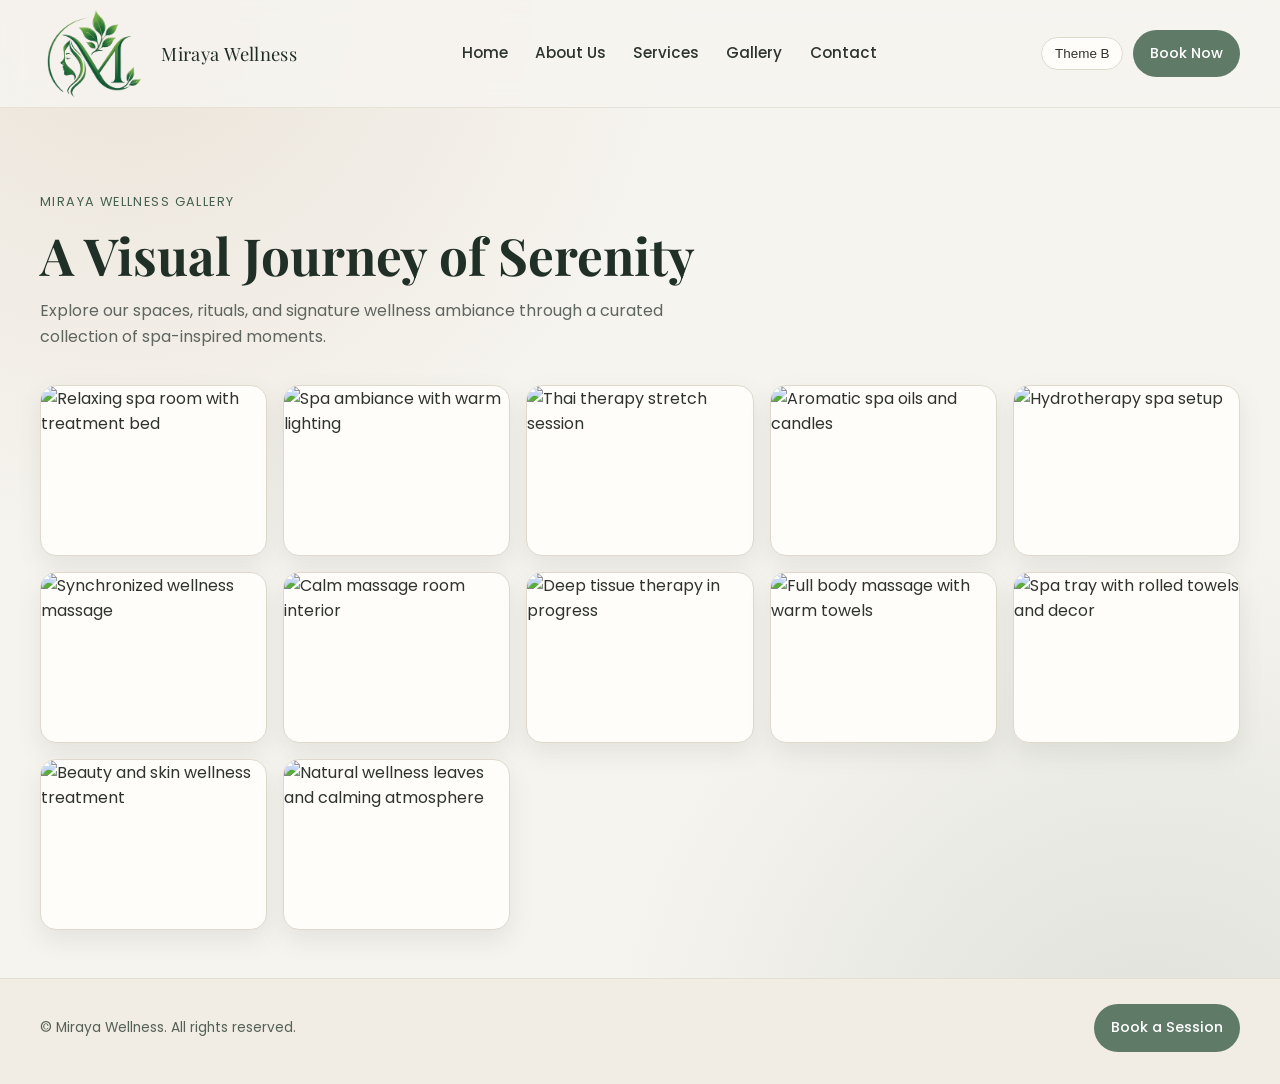
==== gallery.html @ faa71cd6 "initial commit" ====
﻿<!DOCTYPE html>
<html lang="en">
<head>
  <meta charset="UTF-8" />
  <meta name="viewport" content="width=device-width, initial-scale=1.0" />
  <title>Gallery | Miraya Wellness</title>
  <meta name="description" content="Explore the Miraya Wellness gallery featuring serene spaces, therapies, and wellness ambiance." />
  <meta name="robots" content="index, follow" />
  <meta name="theme-color" content="#5f7a67" />
  <link rel="icon" type="image/x-icon" href="assets/favicon.ico" />
  <link rel="icon" type="image/png" sizes="32x32" href="assets/favicon-32x32.png" />
  <link rel="apple-touch-icon" sizes="180x180" href="assets/apple-touch-icon.png" />
  <link rel="manifest" href="assets/site.webmanifest" />
  <link rel="preconnect" href="https://fonts.googleapis.com" />
  <link rel="preconnect" href="https://fonts.gstatic.com" crossorigin />
  <link href="https://fonts.googleapis.com/css2?family=Playfair+Display:wght@500;600;700&family=Poppins:wght@300;400;500;600&display=swap" rel="stylesheet" />
    <link rel="stylesheet" href="assets/gallery.css" />
</head>
<body data-theme="a">
  <header class="site-header">
    <div class="container header-wrap">
      <a href="index.html#home" class="brand" aria-label="Miraya Wellness home">
        <img class="brand-mark" src="assets/logo-source3.png" alt="Miraya Wellness logo" loading="eager" />
        <span class="brand-name">Miraya Wellness</span>
      </a>

      <nav class="nav" aria-label="Primary navigation">
        <button class="menu-toggle" id="menuToggle" aria-expanded="false" aria-controls="mobileMenu" aria-label="Toggle menu">
          <span></span>
          <span></span>
          <span></span>
        </button>
        <ul class="nav-links" id="mobileMenu">
          <li><a href="index.html#home">Home</a></li>
          <li><a href="index.html#about">About Us</a></li>
          <li><a href="index.html#services">Services</a></li>
          <li><a href="gallery.html">Gallery</a></li>
          <li><a href="index.html#contact">Contact</a></li>
        </ul>
      </nav>

      <div class="header-actions">
        <button type="button" class="theme-switch" id="themeSwitch" aria-label="Switch color theme" aria-pressed="false">Theme B</button>
        <a class="btn btn-primary" href="index.html#contact">Book Now</a>
      </div>
    </div>
  </header>

  <main>
    <section class="hero">
      <div class="container">
        <span class="eyebrow">Miraya Wellness Gallery</span>
        <h1>A Visual Journey of Serenity</h1>
        <p>Explore our spaces, rituals, and signature wellness ambiance through a curated collection of spa-inspired moments.</p>
      </div>
    </section>

    <section>
      <div class="container gallery-grid">
        <figure class="gallery-item"><img src="https://images.unsplash.com/photo-1544161515-4ab6ce6db874?auto=format&fit=crop&w=1200&q=80" alt="Relaxing spa room with treatment bed" loading="lazy" /></figure>
        <figure class="gallery-item"><img src="https://images.unsplash.com/photo-1519823551278-64ac92734fb1?auto=format&fit=crop&w=1200&q=80" alt="Spa ambiance with warm lighting" loading="lazy" /></figure>
        <figure class="gallery-item"><img src="https://images.unsplash.com/photo-1570172619644-dfd03ed5d881?auto=format&fit=crop&w=1200&q=80" alt="Thai therapy stretch session" loading="lazy" /></figure>
        <figure class="gallery-item"><img src="https://images.unsplash.com/photo-1600334129128-685c5582fd35?auto=format&fit=crop&w=1200&q=80" alt="Aromatic spa oils and candles" loading="lazy" /></figure>
        <figure class="gallery-item"><img src="https://images.unsplash.com/photo-1540555700478-4be289fbecef?auto=format&fit=crop&w=1200&q=80" alt="Hydrotherapy spa setup" loading="lazy" /></figure>
        <figure class="gallery-item"><img src="https://images.unsplash.com/photo-1616394584738-fc6e612e71b9?auto=format&fit=crop&w=1200&q=80" alt="Synchronized wellness massage" loading="lazy" /></figure>
        <figure class="gallery-item"><img src="https://images.unsplash.com/photo-1596178065887-1198b6148b2b?auto=format&fit=crop&w=1200&q=80" alt="Calm massage room interior" loading="lazy" /></figure>
        <figure class="gallery-item"><img src="https://images.unsplash.com/photo-1470252649378-9c29740c9fa8?auto=format&fit=crop&w=1200&q=80" alt="Deep tissue therapy in progress" loading="lazy" /></figure>
        <figure class="gallery-item"><img src="https://images.unsplash.com/photo-1544168218-d527e4d5f8af?auto=format&fit=crop&w=1200&q=80" alt="Full body massage with warm towels" loading="lazy" /></figure>
        <figure class="gallery-item"><img src="https://images.unsplash.com/photo-1515377905703-c4788e51af15?auto=format&fit=crop&w=1200&q=80" alt="Spa tray with rolled towels and decor" loading="lazy" /></figure>
        <figure class="gallery-item"><img src="https://images.unsplash.com/photo-1487412720507-e7ab37603c6f?auto=format&fit=crop&w=1200&q=80" alt="Beauty and skin wellness treatment" loading="lazy" /></figure>
        <figure class="gallery-item"><img src="https://images.unsplash.com/photo-1457972729786-0411a3b2b626?auto=format&fit=crop&w=1200&q=80" alt="Natural wellness leaves and calming atmosphere" loading="lazy" /></figure>
      </div>
    </section>
  </main>

  <footer class="site-footer">
    <div class="container footer-wrap">
      <p class="footer-text">&copy; Miraya Wellness. All rights reserved.</p>
      <a class="btn btn-primary" href="index.html#contact">Book a Session</a>
    </div>
  </footer>

    <script src="assets/gallery.js"></script>
</body>
</html>
---- assets/gallery.css ----
﻿:root {
      --bg: #f6f4ef;
      --surface: #fffdf9;
      --surface-soft: #f1eee6;
      --primary: #5f7a67;
      --primary-dark: #45604f;
      --accent: #b28d67;
      --text: #2f332f;
      --text-muted: #5f655f;
      --border: #dfd9cc;
      --shadow: 0 16px 36px rgba(54, 63, 54, 0.12);
      --radius: 16px;
      --radius-sm: 12px;
      --maxw: 1200px;
      --header-h: 94px;
    }

    body[data-theme="b"] {
      --bg: #121816;
      --surface: #1b2420;
      --surface-soft: #243029;
      --primary: #8fb29a;
      --primary-dark: #73977f;
      --accent: #ceb089;
      --text: #e4ede7;
      --text-muted: #b8c7bc;
      --border: #33433a;
      --shadow: 0 16px 36px rgba(3, 8, 6, 0.45);
    }

    * {
      box-sizing: border-box;
      margin: 0;
      padding: 0;
    }

    body {
      font-family: "Poppins", sans-serif;
      color: var(--text);
      background:
        radial-gradient(circle at 10% 0%, rgba(178, 141, 103, 0.16) 0, rgba(178, 141, 103, 0) 35%),
        radial-gradient(circle at 90% 100%, rgba(95, 122, 103, 0.16) 0, rgba(95, 122, 103, 0) 35%),
        var(--bg);
      line-height: 1.6;
      overflow-x: hidden;
    }

    body[data-theme="b"] {
      background:
        radial-gradient(circle at 10% 0%, rgba(206, 176, 137, 0.14) 0, rgba(206, 176, 137, 0) 35%),
        radial-gradient(circle at 90% 100%, rgba(143, 178, 154, 0.12) 0, rgba(143, 178, 154, 0) 35%),
        var(--bg);
    }

    a {
      color: inherit;
      text-decoration: none;
    }

    img {
      width: 100%;
      display: block;
    }

    .container {
      width: min(100% - 2rem, var(--maxw));
      margin: 0 auto;
    }

    .site-header {
      position: sticky;
      top: 0;
      z-index: 30;
      height: var(--header-h);
      backdrop-filter: blur(12px);
      background: rgba(246, 244, 239, 0.88);
      border-bottom: 1px solid rgba(223, 217, 204, 0.65);
    }

    body[data-theme="b"] .site-header {
      background: rgba(18, 24, 22, 0.88);
      border-bottom-color: rgba(65, 83, 73, 0.62);
    }

    .header-wrap {
      height: 100%;
      display: flex;
      align-items: center;
      justify-content: space-between;
      gap: 1rem;
    }

    .brand {
      display: inline-flex;
      align-items: center;
      gap: 0.9rem;
      white-space: nowrap;
    }

    .brand-mark {
      width: auto;
      height: 76px;
      max-width: min(240px, 48vw);
      object-fit: contain;
    }

    .brand-name {
      font-family: "Playfair Display", serif;
      font-size: 1.15rem;
      color: #1f2d24;
      letter-spacing: 0.3px;
    }

    body[data-theme="b"] .brand-name {
      color: #eef5ef;
    }

    .menu-toggle {
      width: 44px;
      height: 44px;
      border: 1px solid var(--border);
      background: var(--surface);
      border-radius: 10px;
      display: inline-flex;
      flex-direction: column;
      justify-content: center;
      gap: 5px;
      align-items: center;
      cursor: pointer;
    }

    .menu-toggle span {
      display: block;
      width: 18px;
      height: 2px;
      background: #2f372f;
      border-radius: 2px;
    }

    body[data-theme="b"] .menu-toggle span {
      background: #e3ece6;
    }

    .nav-links {
      list-style: none;
      display: none;
      position: absolute;
      left: 1rem;
      right: 1rem;
      top: calc(var(--header-h) - 2px);
      background: var(--surface);
      border: 1px solid var(--border);
      border-radius: var(--radius-sm);
      box-shadow: var(--shadow);
      padding: 0.85rem;
    }

    body[data-theme="b"] .nav-links {
      background: #1b2420;
      border-color: #3a4a41;
    }

    .nav-links.open {
      display: grid;
      gap: 0.2rem;
    }

    .nav-links a {
      display: block;
      padding: 0.72rem 0.7rem;
      border-radius: 10px;
      color: #2d342d;
      font-weight: 500;
      font-size: 0.95rem;
    }

    body[data-theme="b"] .nav-links a {
      color: #dce9df;
    }

    .nav-links a:hover {
      background: var(--surface-soft);
    }

    .header-actions {
      display: flex;
      align-items: center;
      gap: 0.6rem;
    }

    .btn {
      display: inline-flex;
      align-items: center;
      justify-content: center;
      border-radius: 999px;
      border: 1px solid transparent;
      font-size: 0.9rem;
      font-weight: 500;
      padding: 0.7rem 1rem;
      cursor: pointer;
    }

    .btn-primary {
      background: var(--primary);
      color: #fff;
    }

    .theme-switch {
      border: 1px solid var(--border);
      background: var(--surface);
      color: var(--text);
      padding: 0.52rem 0.8rem;
      border-radius: 999px;
      font-size: 0.84rem;
      font-weight: 500;
      cursor: pointer;
    }

    .hero {
      padding: 4rem 0 2rem;
    }

    .eyebrow {
      font-size: 0.8rem;
      letter-spacing: 0.11em;
      text-transform: uppercase;
      color: var(--primary-dark);
      margin-bottom: 0.8rem;
      display: inline-block;
    }

    .hero h1 {
      font-family: "Playfair Display", serif;
      font-size: clamp(2rem, 6vw, 3.2rem);
      line-height: 1.18;
      margin-bottom: 0.8rem;
      color: #203027;
    }

    body[data-theme="b"] .hero h1 {
      color: #eef5ef;
    }

    .hero p {
      max-width: 64ch;
      color: var(--text-muted);
    }

    .gallery-grid {
      display: grid;
      gap: 1rem;
      grid-template-columns: repeat(auto-fit, minmax(220px, 1fr));
      padding-bottom: 3rem;
    }

    .gallery-item {
      overflow: hidden;
      border-radius: var(--radius);
      border: 1px solid var(--border);
      box-shadow: 0 10px 24px rgba(71, 79, 72, 0.1);
      background: var(--surface);
    }

    .gallery-item img {
      aspect-ratio: 4 / 3;
      object-fit: cover;
      transition: transform 0.35s ease;
    }

    .gallery-item:hover img {
      transform: scale(1.05);
    }

    .site-footer {
      padding: 1.6rem 0 2rem;
      border-top: 1px solid rgba(223, 217, 204, 0.7);
      background: #f1ede4;
    }

    body[data-theme="b"] .site-footer {
      background: #161f1b;
      border-top-color: rgba(65, 83, 73, 0.6);
    }

    .footer-wrap {
      display: flex;
      align-items: center;
      justify-content: space-between;
      gap: 1rem;
      flex-wrap: wrap;
    }

    .footer-text {
      color: #556156;
      font-size: 0.86rem;
    }

    body[data-theme="b"] .footer-text {
      color: #aebdb2;
    }

    @media (min-width: 760px) {
      :root {
        --header-h: 108px;
      }

      .brand-mark {
        width: auto;
        height: 90px;
      }

      .menu-toggle {
        display: none;
      }

      .nav {
        display: flex;
        align-items: center;
        gap: 1.2rem;
      }

      .nav-links,
      .nav-links.open {
        position: static;
        display: flex;
        gap: 0.2rem;
        box-shadow: none;
        border: 0;
        background: transparent;
        padding: 0;
      }

      .nav-links a {
        padding: 0.6rem 0.75rem;
      }

      .hero {
        padding: 5rem 0 2.2rem;
      }
    }

    @media (max-width: 760px) {
      .header-actions .btn {
        display: none;
      }
    }
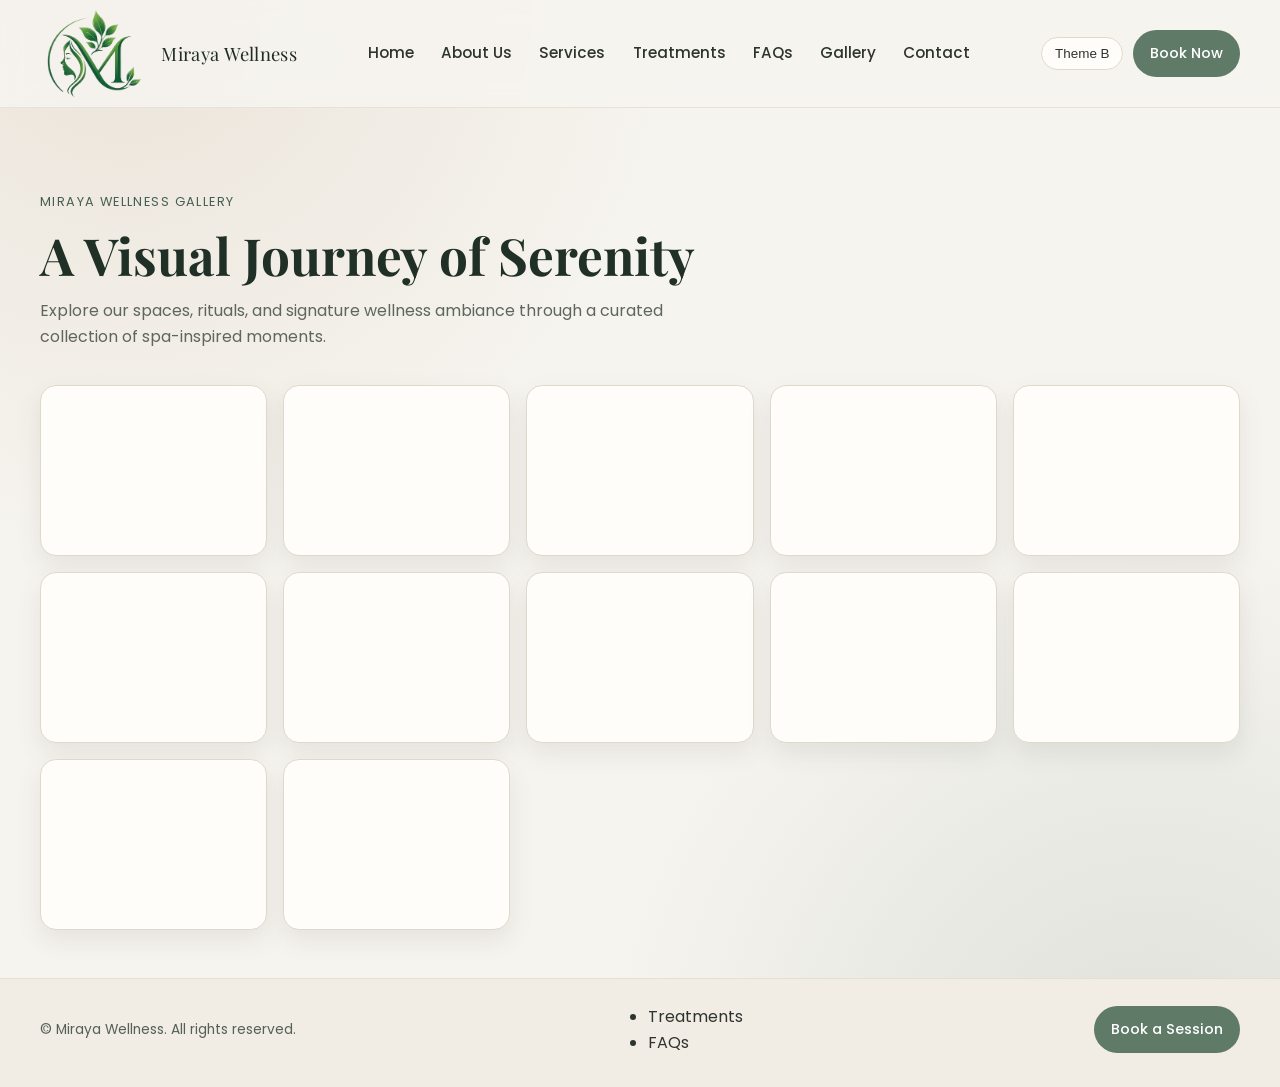
==== commit 1ba1da49: "few changes" ====
--- a/gallery.html
+++ b/gallery.html
@@ -34,6 +34,8 @@
           <li><a href="index.html#home">Home</a></li>
           <li><a href="index.html#about">About Us</a></li>
           <li><a href="index.html#services">Services</a></li>
+          <li><a href="treatments.html">Treatments</a></li>
+          <li><a href="faq.html">FAQs</a></li>
           <li><a href="gallery.html">Gallery</a></li>
           <li><a href="index.html#contact">Contact</a></li>
         </ul>
@@ -76,6 +78,10 @@
   <footer class="site-footer">
     <div class="container footer-wrap">
       <p class="footer-text">&copy; Miraya Wellness. All rights reserved.</p>
+      <ul class="footer-links" aria-label="Quick links">
+        <li><a href="treatments.html">Treatments</a></li>
+        <li><a href="faq.html">FAQs</a></li>
+      </ul>
       <a class="btn btn-primary" href="index.html#contact">Book a Session</a>
     </div>
   </footer>
@@ -83,4 +89,3 @@
     <script src="assets/gallery.js"></script>
 </body>
 </html>
-
--- a/assets/gallery.css
+++ b/assets/gallery.css
@@ -344,3 +344,73 @@
         display: none;
       }
     }
+
+    @media (max-width: 430px) {
+      .header-wrap {
+        gap: 0.35rem;
+      }
+
+      .brand {
+        gap: 0.35rem;
+      }
+
+      .brand-mark {
+        height: 50px;
+        max-width: 64px;
+      }
+
+      .brand-name {
+        font-size: 0.88rem;
+      }
+
+      .menu-toggle {
+        width: 40px;
+        height: 40px;
+        flex: 0 0 40px;
+      }
+
+      .header-actions {
+        gap: 0.3rem;
+      }
+
+      .theme-switch {
+        padding: 0.35rem 0.45rem;
+        font-size: 0.72rem;
+        white-space: nowrap;
+      }
+    }
+
+    @media (min-width: 760px) and (max-width: 1239px) {
+      .menu-toggle {
+        display: inline-flex;
+      }
+
+      .nav-links,
+      .nav-links.open {
+        position: absolute;
+        left: 1rem;
+        right: 1rem;
+        top: calc(var(--header-h) - 2px);
+        display: none;
+        background: var(--surface);
+        border: 1px solid var(--border);
+        border-radius: var(--radius-sm);
+        box-shadow: var(--shadow);
+        padding: 0.85rem;
+      }
+
+      body[data-theme="b"] .nav-links,
+      body[data-theme="b"] .nav-links.open {
+        background: #1b2420;
+        border-color: #3a4a41;
+      }
+
+      .nav-links.open {
+        display: grid;
+        gap: 0.2rem;
+      }
+
+      .header-actions .btn {
+        display: none;
+      }
+    }
